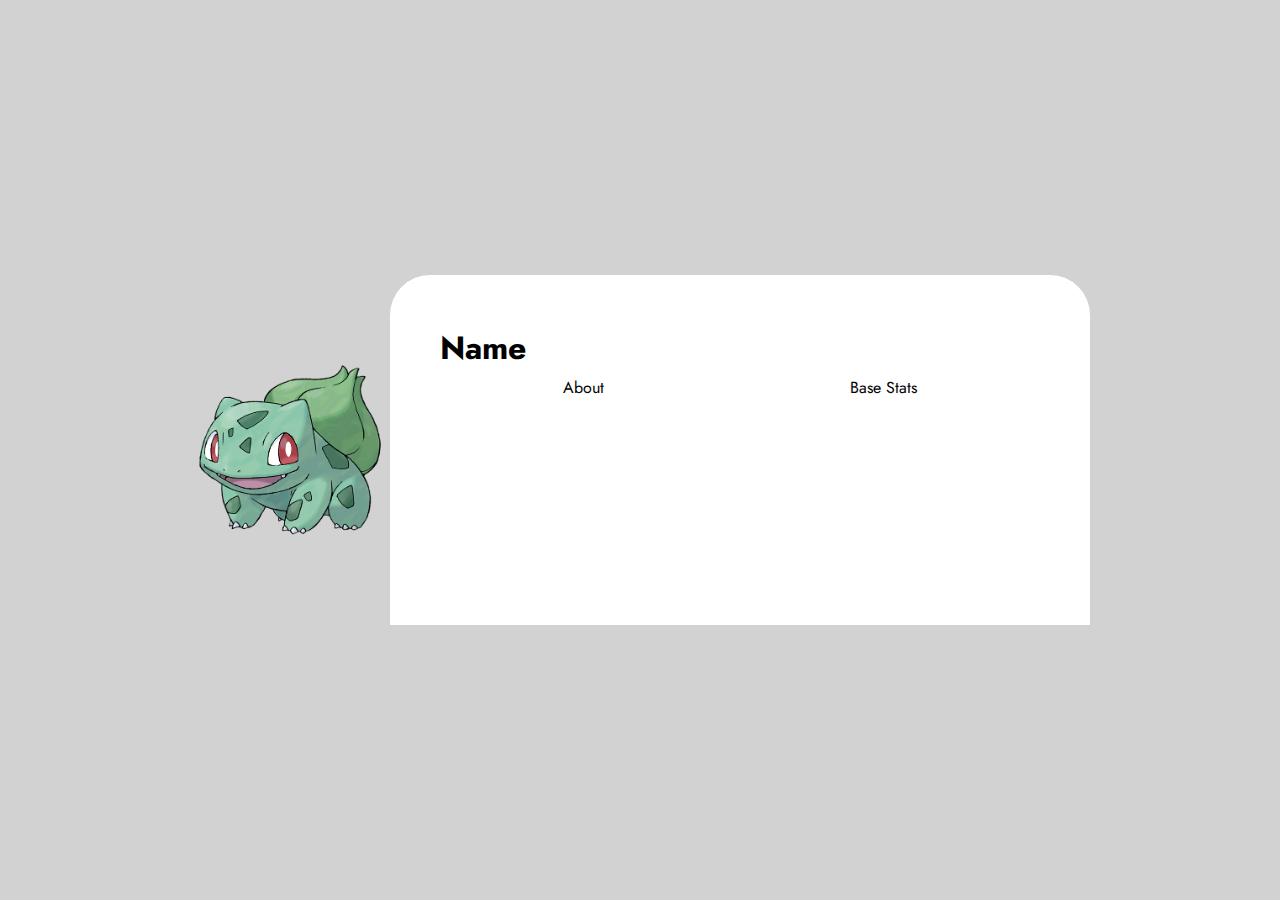
==== over.html @ 8a6e0e55 "first commit" ====
<!DOCTYPE html>
<html lang="de">
<head>

    <meta charset="UTF-8">
    <meta http-equiv="X-UA-Compatible" content="IE=edge">
    <meta name="viewport" content="width=device-width, initial-scale=1.0">
    <link rel="icon" type="image/png" href="#">
    <title>Pokedex</title>
    <link rel="preconnect" href="https://fonts.googleapis.com">
    <link rel="preconnect" href="https://fonts.gstatic.com" crossorigin>
    <link href="https://fonts.googleapis.com/css2?family=Jost:ital,wght@0,100;0,200;0,300;0,400;0,500;0,600;0,700;0,800;0,900;1,100;1,200;1,300;1,400;1,500;1,600;1,700;1,800;1,900&family=Raleway:ital,wght@0,100;0,200;0,300;0,400;0,500;0,600;0,700;0,800;0,900;1,100;1,200;1,300;1,400;1,500;1,600;1,700;1,800;1,900&display=swap" rel="stylesheet">
    <link rel="stylesheet" href="style.css">
    <script src="script.js"></script>
    
    
</head>
<body onload="loadPokemon()">

<div class="overview">

    <img class="pokemonOverview" src="./1.png">

    <div class="stats">

        <h1>Name</h1>


        <div class="navigation">

            <span>About</span>
            <span>Base Stats</span>

        </div>
    </div>
</div>

</body>
</html>
---- style.css ----
* {
    margin: 0;
    padding: 0;
    font-family: 'Jost', sans-serif;
}

nav {
    background-color: #FA6555;
    min-height: 200px;
    display: flex;
    justify-content: center;
    align-items: center;
    flex-direction: column;
    border-bottom-left-radius: 40px;
    border-bottom-right-radius: 40px;
    padding: 10px;
}

.headline {
    display: flex;
    justify-content: center;
    align-items: center;
    flex-direction: column;
}

.headline > h1 {
    color: #FFFFFF;
    font-size: 32px;
    z-index: 3;
}

.headline > input {
    border: none;
    border-radius: 30px;
    height: 28px;
    width: 250px;
    margin-top: 20px;
}

.pokeballSVG {
    position: absolute;
    width: 300px;
    height: 300px;
    fill: #E15B4D;
}

.pokeballSVGHead {
    position: relative;
    top: -150px;
    left: 200px;
}

.pokedexCase {
   
    padding: 30px;
    display: flex;
    justify-content: center;
    align-items: center;
    flex-wrap: wrap;
}

.pokeballSVGGrass {
   
    width: 200px;
    height: 200px;
    fill: #60E3C4;
}

.pokeballSVGCase {
position: absolute;
top: 40px;
left: 130px;
}

.pokemonCaseGrass {
    position: relative;
    min-height: 150px;
    background-color: #2CDAB1;
    width: 250px;
    padding: 25px;
    border-radius: 30px;
    overflow: hidden;
    margin: 3px;
}

.type {
    display: flex;
    justify-content: center;
    width: 60px;
    background-color: #61E3C5;
    border-radius: 30px;
    padding: 1px;
}

.tag {
    display: flex;
    justify-content: space-between;
    align-items: center;
}

.imageContainer {
    position: absolute;
}

.imageOfPokemon {
    position: relative;
    width: 150px;
    left: 120px;
    top: -35px;
    z-index: 3;
}


.overview {
    display: flex;
    justify-content: center;
    align-items: center;
    background-color: hsla(0, 0%, 0%, 0.176);
    height: 100vh;
    z-index: 99;
}

.pokemonOverview {
    width: 200px;
    position: relative;
    z-index: 3;
}

.stats {
    background-color: #ffffff;
    width: 600px;
    min-height: 250px;
    border-radius: 40px 40px 0 0 ;
    padding: 50px;
}

.pokeballoverview {
    position: relative;
}

.pokeballSVGGrassOverview {
   position: absolute;
    width: 250px;
    height: 250px;
    fill: #60E3C4;
    right: -25px;
    top: -20px;
    z-index: 0;
}

.overviewPokemon {
    display: flex;
    justify-content: center;
    align-items: center;
    flex-direction: column;
    margin-top: 100px;
    background-color: #2CDAB1;
    width: 600px;
    min-height: 150px;
    padding: 0 50px;
    border-radius: 20px 20px 0 0 ;
}

.navigation {
    display: flex;
    justify-content: space-around;
    align-items: center;
    margin-top: 5px;
    margin-bottom: 30px;
}

.navigation > a {
    color: gray;
    text-decoration: none;

}

.overviewName {
    display: flex;
    justify-content: space-between;
    align-items: center;
}

.about {
    color: rgb(71, 71, 71);
}

.baseStats {
    display: flex;
    justify-content: center;
    align-items: center;
    background-color: #2CDAB1;
    width: 250px;
}

.baseStats > ul > li {
    display: flex;
    flex-direction: column;
    list-style: none;
    width: 250px;
}
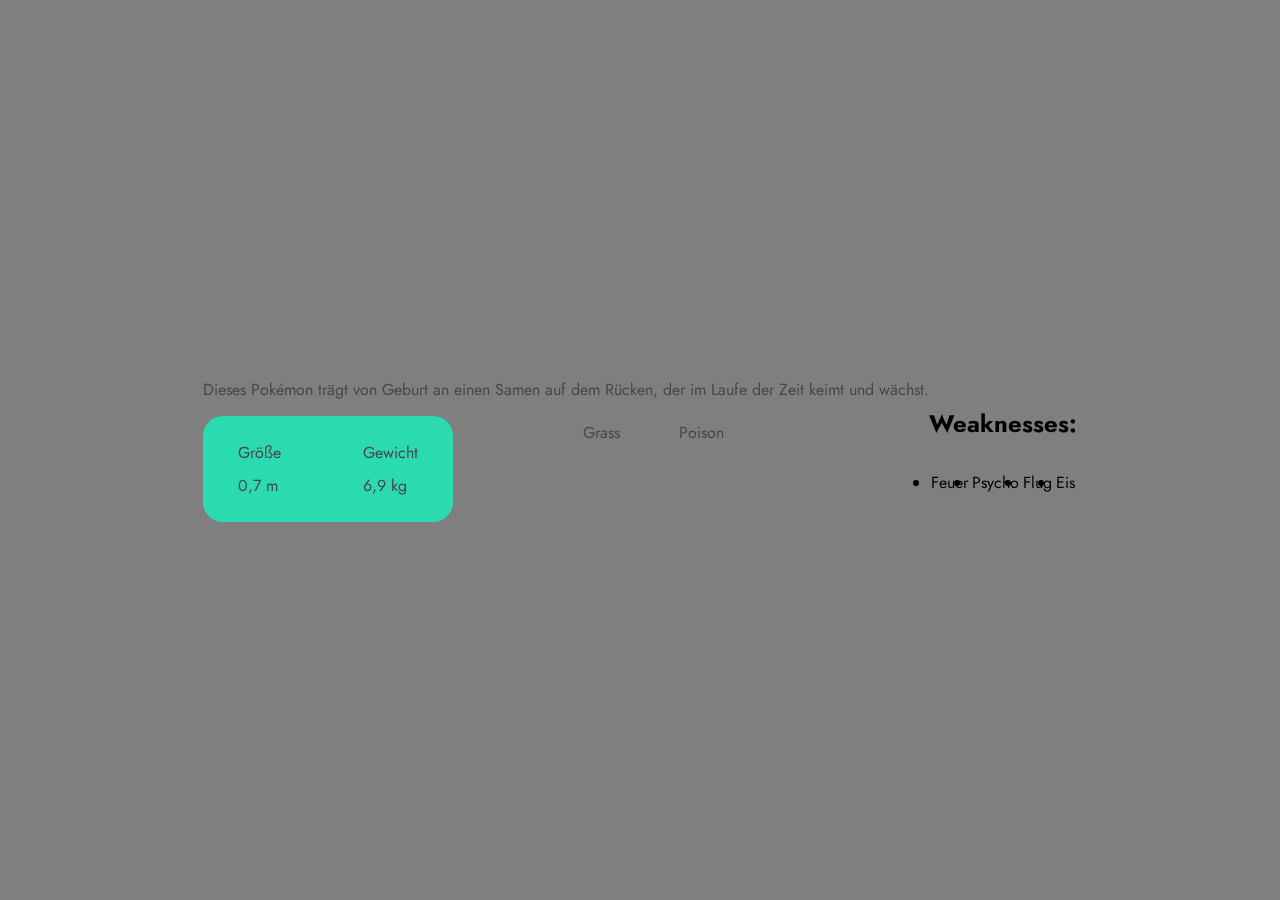
==== commit 122d7810: "first commit" ====
--- a/over.html
+++ b/over.html
@@ -19,20 +19,55 @@
 
 <div class="overview">
 
-    <img class="pokemonOverview" src="./1.png">
+    <div class="about">
 
-    <div class="stats">
+        <span>
+            Dieses Pokémon trägt von Geburt an einen Samen auf dem Rücken, der im Laufe der Zeit keimt und wächst.
+        </span>
 
-        <h1>Name</h1>
+        <div class="attribute">
+            <div class="baseStats">
 
+                <ul>
+                    <li>
+                    <span class="attributeTitle">Größe</span>
+                    <span class="attributeValue">0,7 m</span>
+                    </li>
+    
+                    <li>
+                    <span class="attributeTitle">Gewicht</span>
+                    <span class="attributeValue">6,9 kg</span>
+                    </li>
+    
+                </ul>
 
-        <div class="navigation">
+                
 
-            <span>About</span>
-            <span>Base Stats</span>
+            </div>
+
+            <div class="pokemonType">
+                <span  class="typeGrass">Grass</span>
+                <span  class="typePoison">Poison</span>
+            </div>
 
         </div>
     </div>
+
+
+    <div class="weaknesses">
+
+        <h2>Weaknesses:</h2>
+
+        <ul class="statsWeaknesses">
+            <li class="typeFire">Feuer</li>
+            <li class="typePsychic">Psycho</li>
+            <li class="typeFlying">Flug</li>
+            <li class="typeIce">Eis</li>
+        </ul>
+
+    </div>
+
+
 </div>
 
 </body>
--- a/style.css
+++ b/style.css
@@ -35,6 +35,7 @@
     height: 28px;
     width: 250px;
     margin-top: 20px;
+    padding: 5px 15px;
 }
 
 .pokeballSVG {
@@ -112,12 +113,20 @@
 
 
 .overview {
-    display: flex;
-    justify-content: center;
-    align-items: center;
-    background-color: hsla(0, 0%, 0%, 0.176);
-    height: 100vh;
-    z-index: 99;
+    background-color: rgba(0, 0, 0, 0.50);
+    z-index: 9999;
+    position: fixed;
+    left: 0;
+    right: 0;
+    bottom: 0;
+    top: 0;
+    display: flex;
+    justify-content: center;
+    align-items: center;
+}
+
+.d-none {
+    display: none;
 }
 
 .pokemonOverview {
@@ -172,7 +181,17 @@
 .navigation > a {
     color: gray;
     text-decoration: none;
-
+}
+
+.navigation > a:hover {
+    color: rgb(76, 76, 76);
+    text-decoration: none;
+}
+
+.navigation > .activ {
+    font-weight: bold;
+    color: rgb(227, 58, 58);
+    text-decoration: underline;
 }
 
 .overviewName {
@@ -191,6 +210,14 @@
     align-items: center;
     background-color: #2CDAB1;
     width: 250px;
+    border-radius: 20px;
+    margin-top: 15px;
+}
+
+.baseStats > ul {
+    display: flex;
+    flex-direction: row;
+    width: 250px;
 }
 
 .baseStats > ul > li {
@@ -198,4 +225,69 @@
     flex-direction: column;
     list-style: none;
     width: 250px;
-}+    padding: 20px;
+}
+
+
+
+.attributeTitle {
+    padding: 5px 15px;
+    
+}
+
+.attributeValue {
+    padding: 5px 15px;
+}
+
+
+.pokemonType {
+    display: flex;
+    justify-content: space-around;
+    align-items: flex-start;
+    width: 200px;
+    margin-top: 20px;
+    margin-left: 100px;
+}
+
+.attribute {
+    display: flex;
+}
+
+.statsWeaknesses {
+    display: flex;
+    justify-content: space-around;
+    align-items: center;
+    margin-top: 30px;
+}
+
+.baseMoveSet {
+    list-style: none; 
+}
+
+.baseMoveSet li:nth-child(1),
+.baseMoveSet li:nth-child(3) {
+    display: flex;
+    flex-direction: row;
+}
+
+.baseMoves > span {
+    display: flex;
+    justify-content: space-around;
+    align-items: center;
+    background-color: rgb(187, 187, 187);
+    border-radius: 0px 10px 10px 10px;
+    border: solid 2px rgb(218, 217, 217);
+    padding: 15px;
+    font-size: 28px;
+    margin: 5px;
+    width: 250px;
+    color: #4f4f4f;
+    font-weight: bold;
+} 
+
+.baseMoves {
+    display: flex;
+    flex-wrap: wrap; 
+    justify-content: space-between; 
+}
+
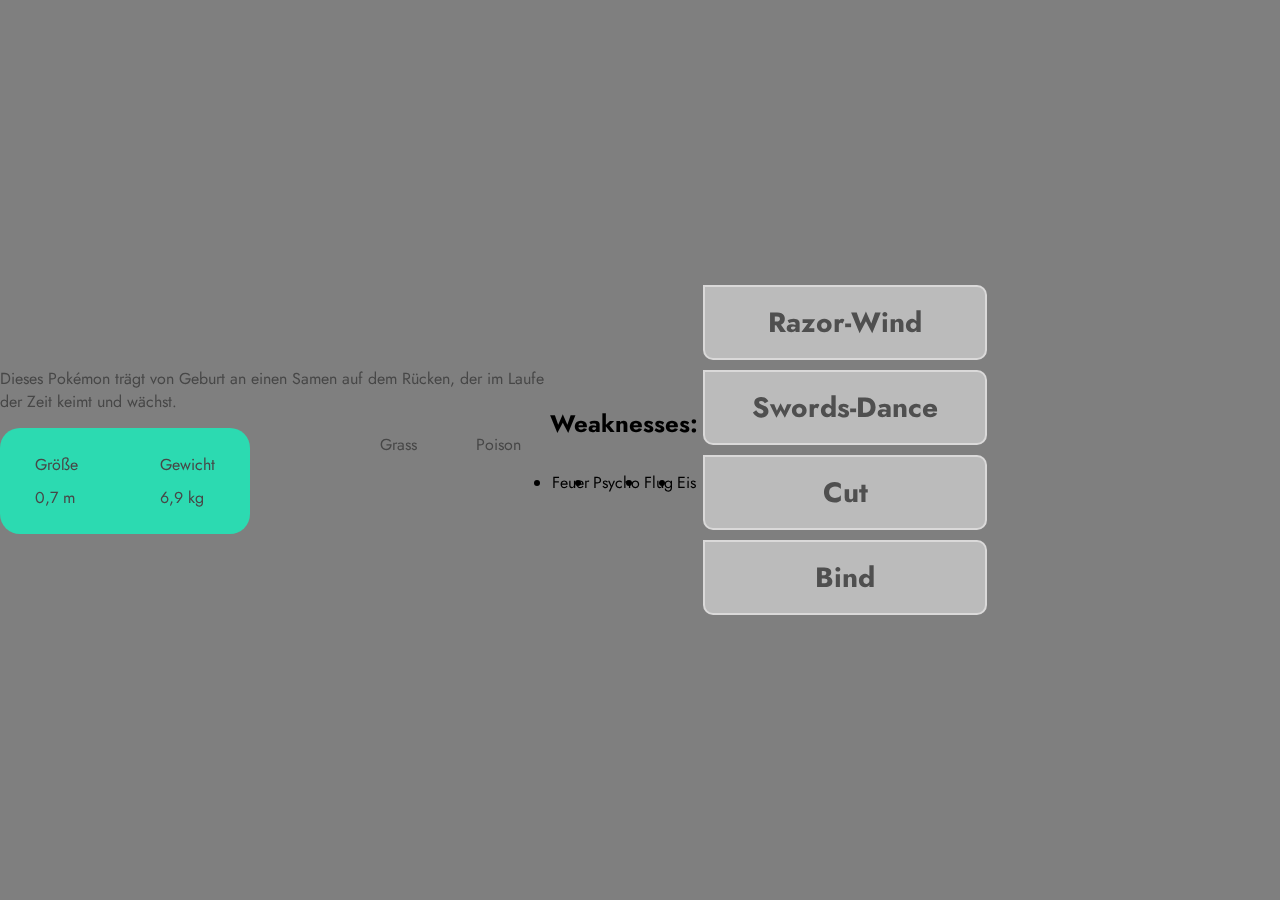
==== commit 9bdb10b4: "first commit" ====
--- a/over.html
+++ b/over.html
@@ -68,6 +68,18 @@
     </div>
 
 
+
+    <div class="baseMoves">
+        <span>Razor-Wind</span>
+        <span>Swords-Dance</span>
+            
+        <span>Cut</span>
+        <span>Bind</span>
+    </div>
+
+
+
+
 </div>
 
 </body>
--- a/style.css
+++ b/style.css
@@ -60,11 +60,9 @@
     flex-wrap: wrap;
 }
 
-.pokeballSVGGrass {
-   
+.pokeballSVG {
     width: 200px;
     height: 200px;
-    fill: #60E3C4;
 }
 
 .pokeballSVGCase {
@@ -73,10 +71,9 @@
 left: 130px;
 }
 
-.pokemonCaseGrass {
+.pokemonCase {
     position: relative;
     min-height: 150px;
-    background-color: #2CDAB1;
     width: 250px;
     padding: 25px;
     border-radius: 30px;
@@ -84,14 +81,6 @@
     margin: 3px;
 }
 
-.type {
-    display: flex;
-    justify-content: center;
-    width: 60px;
-    background-color: #61E3C5;
-    border-radius: 30px;
-    padding: 1px;
-}
 
 .tag {
     display: flex;
@@ -107,7 +96,7 @@
     position: relative;
     width: 150px;
     left: 120px;
-    top: -35px;
+    top: -45px;
     z-index: 3;
 }
 
@@ -291,3 +280,8 @@
     justify-content: space-between; 
 }
 
+.orderImge {
+    display: flex;
+    flex-direction: column;
+    height: 120px;
+}
